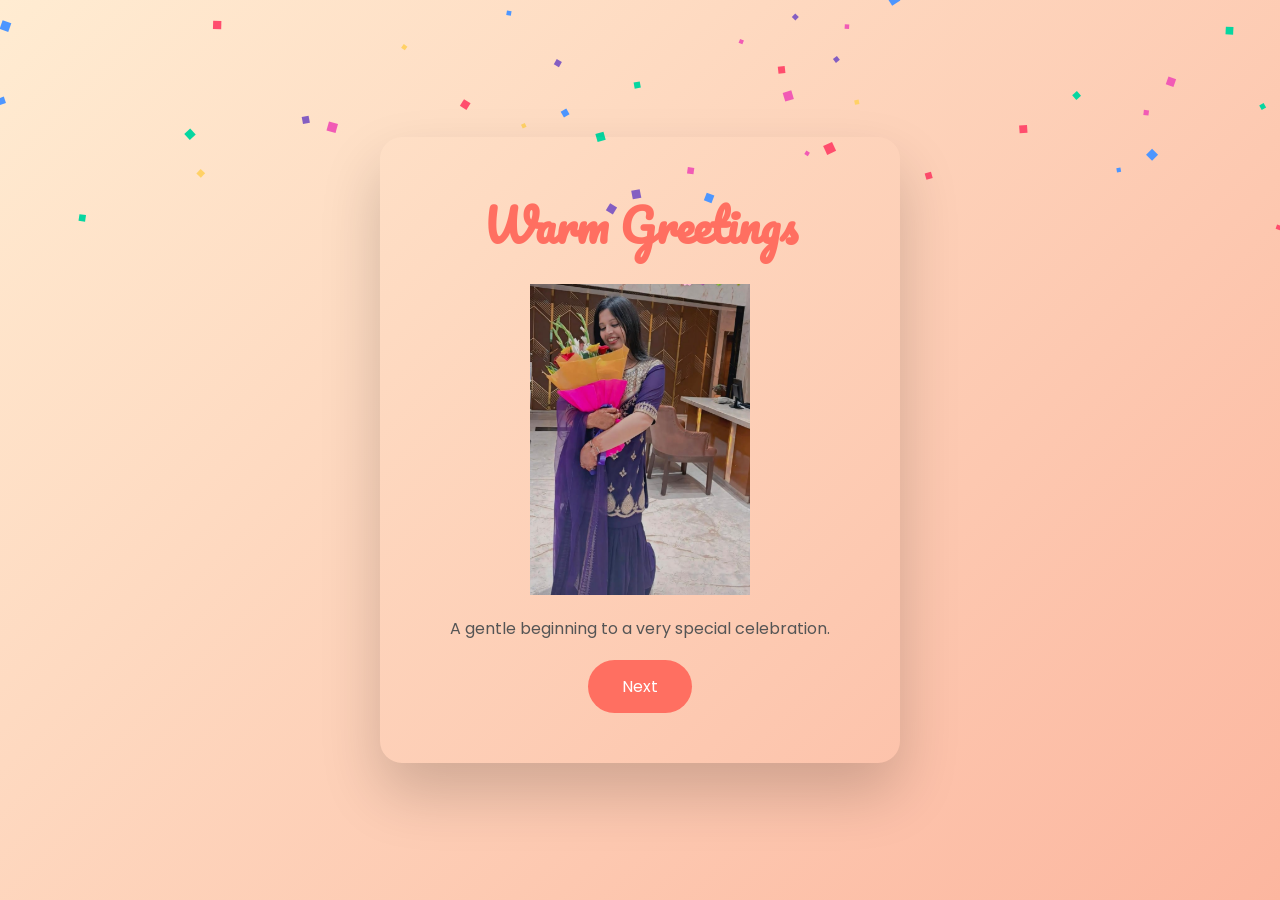
==== birthday/index.html @ cfb66eb4 "add file" ====
<!DOCTYPE html>
<html lang="en">
<head>
<meta charset="UTF-8">
<title>Birthday Wishes</title>
<meta name="viewport" content="width=device-width, initial-scale=1.0">

<link href="https://fonts.googleapis.com/css2?family=Poppins:wght@300;400;600&family=Pacifico&display=swap" rel="stylesheet">

<style>
*{margin:0;padding:0;box-sizing:border-box;font-family:Poppins,sans-serif}

body{
  background:linear-gradient(135deg,#ffecd2,#fcb69f);
  overflow:hidden;
}

/* ===== COMMON ===== */
.screen{
  min-height:100vh;
  display:none;
  align-items:center;
  justify-content:center;
  text-align:center;
  position:relative;
  z-index:2;
}
.active{display:flex}

.card{
  background:transparent;
  padding:50px 40px;
  border-radius:22px;
  max-width:520px;
  width:90%;
  box-shadow:0 30px 60px rgba(0,0,0,.18);
  animation:pop 1s ease;
  cursor: pointer;
}

@keyframes pop{
  from{transform:translateY(60px) scale(.9);opacity:0}
  to{transform:translateY(0) scale(1);opacity:1}
}

h1{
  font-family:Pacifico,cursive;
  font-size:44px;
  color:#ff6f61;
}

.big{
  font-size:78px;
  animation:glow 2s infinite alternate;
}

@keyframes glow{
  from{text-shadow:0 0 15px #ffc2d1}
  to{text-shadow:0 0 40px #ff4d6d}
}

p{color:#555;line-height:1.7;margin:18px 0}

img{
  width:220px;
  margin:20px auto;
  display:block;
}

.btn{
  padding:14px 34px;
  background:#ff6f61;
  color:#fff;
  border-radius:30px;
  text-decoration:none;
  display:inline-block;
  transition:.3s;
}
.btn:hover{background:#ff3d2e}

/* FLOAT IMAGE */
.float{animation:float 3s ease-in-out infinite}
@keyframes float{
  50%{transform:translateY(-15px)}
}

/* ===== IMAGE FLOW ===== */
.flow{
  position:fixed;
  inset:0;
  pointer-events:none;
  z-index:1;
}
.flow img{
  position:absolute;
  bottom:-160px;
  opacity:.85;
  animation:up linear infinite;
}
@keyframes up{
  to{transform:translateY(-150vh)}
}

/* ===== CONFETTI ===== */
canvas{
  position:fixed;
  inset:0;
  pointer-events:none;
  z-index:0;
}

.white{
    color: white;
}
</style>
</head>

<body>

<audio id="music" src="../music/birthday.mp3"></audio>

<canvas id="confetti"></canvas>
<canvas id="fireworks"></canvas>

<!-- TAB 1 -->
<section class="screen active" id="tab1">
  <div class="card">
    <h1>Warm Greetings</h1>
    <img src="../image/img1.png">
    <p>A gentle beginning to a very special celebration.</p>
    <a class="btn" onclick="nextTab(1)">Next</a>
  </div>
</section>

<!-- TAB 2 -->
<section class="screen" id="tab2">
  <div class="card">
    <h1>With Respect</h1>
    <img src="../image/img2.png" class="float">
    <p>
      May your life always be guided by peace,
      success, and heartfelt happiness.
    </p>
    <a class="btn" onclick="nextTab(2)">Next</a>
  </div>
</section>

<!-- TAB 3 -->
<section class="screen" id="tab3">
  <div class="card">
    <h1 class="big">Happy Birthday</h1>
    <img src="../image/img.png">
    <p>
      With best wishes for good health,
      prosperity, and joyful moments always.
    </p>
    <a class="btn" onclick="nextTab(3)">Final Surprise</a>
  </div>
</section>

<!-- TAB 4 FINAL -->
<section class="screen" id="tab4">
  <div class="flow" id="flow"></div>
  <div class="card">
    <h1 class="big">🎉 Celebrate 🎉</h1>
    <p class="white">
      May this year bring new hope,
      endless smiles, and beautiful memories.
    </p>
  </div>
</section>

<script>
/* ===== TAB CONTROL ===== */
function nextTab(n){
  document.getElementById("tab"+n).classList.remove("active");
  document.getElementById("tab"+(n+1)).classList.add("active");
  if(n===3) startFinal();
}

/* ===== FINAL EFFECTS ===== */
const images=[
  "../image/img1.png",
  "../image/img2.png",
  "../image/img3.png",
  "../image/img4.png",
  "../image/img5.png"
];

function startFinal(){
  document.getElementById("music").play();
  imageFlow();
  fireworks();
}

/* IMAGE FLOW */
function imageFlow(){
  const f=document.getElementById("flow");
  for(let i=0;i<30;i++){
    let im=document.createElement("img");
    im.src=images[i%images.length];
    im.style.left=Math.random()*100+"%";
    im.style.width=60+Math.random()*70+"px";
    im.style.animationDuration=16+Math.random()*14+"s";
    im.style.animationDelay=Math.random()*8+"s";
    f.appendChild(im);
  }
}

/* ===== CONTINUOUS CONFETTI ===== */
const cc=document.getElementById("confetti"),cx=cc.getContext("2d");
cc.width=innerWidth;cc.height=innerHeight;

const conf=[];
const colors=["#ff4d6d","#ffd166","#06d6a0","#4d96ff","#845ec2","#f15bb5"];

class Conf{
  constructor(){
    this.x=Math.random()*cc.width;
    this.y=Math.random()*cc.height-cc.height;
    this.s=Math.random()*6+4;
    this.v=Math.random()*2+2;
    this.c=colors[Math.floor(Math.random()*colors.length)];
    this.r=Math.random()*360;
  }
  u(){
    this.y+=this.v;
    if(this.y>cc.height){this.y=-20;this.x=Math.random()*cc.width}
  }
  d(){
    cx.save();
    cx.translate(this.x,this.y);
    cx.rotate(this.r);
    cx.fillStyle=this.c;
    cx.fillRect(-this.s/2,-this.s/2,this.s,this.s);
    cx.restore();
  }
}
for(let i=0;i<180;i++)conf.push(new Conf());

(function confettiLoop(){
  cx.clearRect(0,0,cc.width,cc.height);
  conf.forEach(c=>{c.u();c.d()});
  requestAnimationFrame(confettiLoop);
})();

/* ===== FIREWORKS ===== */
const fw=document.getElementById("fireworks"),fx=fw.getContext("2d");
fw.width=innerWidth;fw.height=innerHeight;
let p=[];

class Part{
  constructor(x,y){
    this.x=x;this.y=y;
    this.vx=(Math.random()-.5)*5;
    this.vy=(Math.random()-.5)*5;
    this.life=90;
    this.c=`hsl(${Math.random()*360},100%,60%)`;
  }
  u(){this.x+=this.vx;this.y+=this.vy;this.life--}
  d(){fx.fillStyle=this.c;fx.beginPath();fx.arc(this.x,this.y,2,0,7);fx.fill()}
}

function boom(){
  let x=Math.random()*fw.width,y=Math.random()*fw.height/2;
  for(let i=0;i<80;i++)p.push(new Part(x,y));
}

function fireworks(){
  function loop(){
    fx.fillStyle="rgba(0,0,0,.15)";
    fx.fillRect(0,0,fw.width,fw.height);
    if(Math.random()<.05)boom();
    p=p.filter(o=>{o.u();o.d();return o.life>0});
    requestAnimationFrame(loop);
  }
  loop();
}
</script>

</body>
</html>
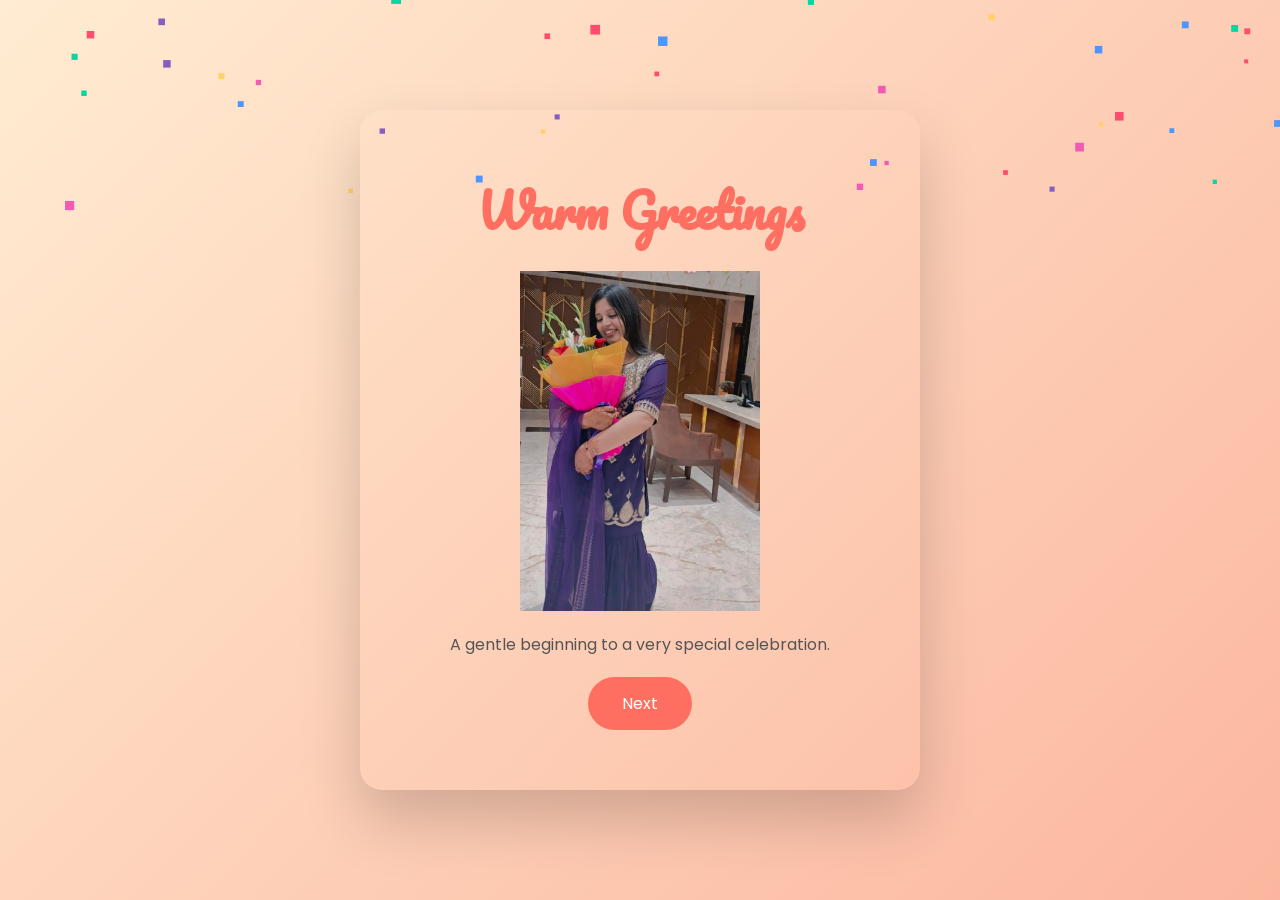
==== commit 825b1644: "add file" ====
--- a/birthday/index.html
+++ b/birthday/index.html
@@ -1,118 +1,15 @@
 <!DOCTYPE html>
 <html lang="en">
 <head>
-<meta charset="UTF-8">
-<title>Birthday Wishes</title>
-<meta name="viewport" content="width=device-width, initial-scale=1.0">
+  <meta charset="UTF-8">
+  <title>Birthday Wishes</title>
+  <meta name="viewport" content="width=device-width, initial-scale=1.0">
 
-<link href="https://fonts.googleapis.com/css2?family=Poppins:wght@300;400;600&family=Pacifico&display=swap" rel="stylesheet">
+  <!-- Google Fonts -->
+  <link href="https://fonts.googleapis.com/css2?family=Poppins:wght@300;400;600&family=Pacifico&display=swap" rel="stylesheet">
 
-<style>
-*{margin:0;padding:0;box-sizing:border-box;font-family:Poppins,sans-serif}
-
-body{
-  background:linear-gradient(135deg,#ffecd2,#fcb69f);
-  overflow:hidden;
-}
-
-/* ===== COMMON ===== */
-.screen{
-  min-height:100vh;
-  display:none;
-  align-items:center;
-  justify-content:center;
-  text-align:center;
-  position:relative;
-  z-index:2;
-}
-.active{display:flex}
-
-.card{
-  background:transparent;
-  padding:50px 40px;
-  border-radius:22px;
-  max-width:520px;
-  width:90%;
-  box-shadow:0 30px 60px rgba(0,0,0,.18);
-  animation:pop 1s ease;
-  cursor: pointer;
-}
-
-@keyframes pop{
-  from{transform:translateY(60px) scale(.9);opacity:0}
-  to{transform:translateY(0) scale(1);opacity:1}
-}
-
-h1{
-  font-family:Pacifico,cursive;
-  font-size:44px;
-  color:#ff6f61;
-}
-
-.big{
-  font-size:78px;
-  animation:glow 2s infinite alternate;
-}
-
-@keyframes glow{
-  from{text-shadow:0 0 15px #ffc2d1}
-  to{text-shadow:0 0 40px #ff4d6d}
-}
-
-p{color:#555;line-height:1.7;margin:18px 0}
-
-img{
-  width:220px;
-  margin:20px auto;
-  display:block;
-}
-
-.btn{
-  padding:14px 34px;
-  background:#ff6f61;
-  color:#fff;
-  border-radius:30px;
-  text-decoration:none;
-  display:inline-block;
-  transition:.3s;
-}
-.btn:hover{background:#ff3d2e}
-
-/* FLOAT IMAGE */
-.float{animation:float 3s ease-in-out infinite}
-@keyframes float{
-  50%{transform:translateY(-15px)}
-}
-
-/* ===== IMAGE FLOW ===== */
-.flow{
-  position:fixed;
-  inset:0;
-  pointer-events:none;
-  z-index:1;
-}
-.flow img{
-  position:absolute;
-  bottom:-160px;
-  opacity:.85;
-  animation:up linear infinite;
-}
-@keyframes up{
-  to{transform:translateY(-150vh)}
-}
-
-/* ===== CONFETTI ===== */
-canvas{
-  position:fixed;
-  inset:0;
-  pointer-events:none;
-  z-index:0;
-}
-
-.white{
-    color: white;
-}
-</style>
+  <!-- CSS -->
+  <link rel="stylesheet" href="style.css">
 </head>
 
 <body>
@@ -137,10 +34,7 @@
   <div class="card">
     <h1>With Respect</h1>
     <img src="../image/img2.png" class="float">
-    <p>
-      May your life always be guided by peace,
-      success, and heartfelt happiness.
-    </p>
+    <p>May your life always be guided by peace and happiness.</p>
     <a class="btn" onclick="nextTab(2)">Next</a>
   </div>
 </section>
@@ -150,133 +44,21 @@
   <div class="card">
     <h1 class="big">Happy Birthday</h1>
     <img src="../image/img.png">
-    <p>
-      With best wishes for good health,
-      prosperity, and joyful moments always.
-    </p>
+    <p>Wishing you health, success, and joyful moments.</p>
     <a class="btn" onclick="nextTab(3)">Final Surprise</a>
   </div>
 </section>
 
-<!-- TAB 4 FINAL -->
+<!-- TAB 4 -->
 <section class="screen" id="tab4">
   <div class="flow" id="flow"></div>
   <div class="card">
     <h1 class="big">🎉 Celebrate 🎉</h1>
-    <p class="white">
-      May this year bring new hope,
-      endless smiles, and beautiful memories.
-    </p>
+    <p class="white">May this year bring smiles and beautiful memories.</p>
   </div>
 </section>
 
-<script>
-/* ===== TAB CONTROL ===== */
-function nextTab(n){
-  document.getElementById("tab"+n).classList.remove("active");
-  document.getElementById("tab"+(n+1)).classList.add("active");
-  if(n===3) startFinal();
-}
-
-/* ===== FINAL EFFECTS ===== */
-const images=[
-  "../image/img1.png",
-  "../image/img2.png",
-  "../image/img3.png",
-  "../image/img4.png",
-  "../image/img5.png"
-];
-
-function startFinal(){
-  document.getElementById("music").play();
-  imageFlow();
-  fireworks();
-}
-
-/* IMAGE FLOW */
-function imageFlow(){
-  const f=document.getElementById("flow");
-  for(let i=0;i<30;i++){
-    let im=document.createElement("img");
-    im.src=images[i%images.length];
-    im.style.left=Math.random()*100+"%";
-    im.style.width=60+Math.random()*70+"px";
-    im.style.animationDuration=16+Math.random()*14+"s";
-    im.style.animationDelay=Math.random()*8+"s";
-    f.appendChild(im);
-  }
-}
-
-/* ===== CONTINUOUS CONFETTI ===== */
-const cc=document.getElementById("confetti"),cx=cc.getContext("2d");
-cc.width=innerWidth;cc.height=innerHeight;
-
-const conf=[];
-const colors=["#ff4d6d","#ffd166","#06d6a0","#4d96ff","#845ec2","#f15bb5"];
-
-class Conf{
-  constructor(){
-    this.x=Math.random()*cc.width;
-    this.y=Math.random()*cc.height-cc.height;
-    this.s=Math.random()*6+4;
-    this.v=Math.random()*2+2;
-    this.c=colors[Math.floor(Math.random()*colors.length)];
-    this.r=Math.random()*360;
-  }
-  u(){
-    this.y+=this.v;
-    if(this.y>cc.height){this.y=-20;this.x=Math.random()*cc.width}
-  }
-  d(){
-    cx.save();
-    cx.translate(this.x,this.y);
-    cx.rotate(this.r);
-    cx.fillStyle=this.c;
-    cx.fillRect(-this.s/2,-this.s/2,this.s,this.s);
-    cx.restore();
-  }
-}
-for(let i=0;i<180;i++)conf.push(new Conf());
-
-(function confettiLoop(){
-  cx.clearRect(0,0,cc.width,cc.height);
-  conf.forEach(c=>{c.u();c.d()});
-  requestAnimationFrame(confettiLoop);
-})();
-
-/* ===== FIREWORKS ===== */
-const fw=document.getElementById("fireworks"),fx=fw.getContext("2d");
-fw.width=innerWidth;fw.height=innerHeight;
-let p=[];
-
-class Part{
-  constructor(x,y){
-    this.x=x;this.y=y;
-    this.vx=(Math.random()-.5)*5;
-    this.vy=(Math.random()-.5)*5;
-    this.life=90;
-    this.c=`hsl(${Math.random()*360},100%,60%)`;
-  }
-  u(){this.x+=this.vx;this.y+=this.vy;this.life--}
-  d(){fx.fillStyle=this.c;fx.beginPath();fx.arc(this.x,this.y,2,0,7);fx.fill()}
-}
-
-function boom(){
-  let x=Math.random()*fw.width,y=Math.random()*fw.height/2;
-  for(let i=0;i<80;i++)p.push(new Part(x,y));
-}
-
-function fireworks(){
-  function loop(){
-    fx.fillStyle="rgba(0,0,0,.15)";
-    fx.fillRect(0,0,fw.width,fw.height);
-    if(Math.random()<.05)boom();
-    p=p.filter(o=>{o.u();o.d();return o.life>0});
-    requestAnimationFrame(loop);
-  }
-  loop();
-}
-</script>
-
+<!-- JS -->
+<script src="script.js"></script>
 </body>
 </html>
--- a/birthday/style.css
+++ b/birthday/style.css
@@ -0,0 +1,124 @@
+*{
+  margin:0;
+  padding:0;
+  box-sizing:border-box;
+  font-family:Poppins,sans-serif;
+}
+
+body{
+  background:linear-gradient(135deg,#ffecd2,#fcb69f);
+  overflow:hidden;
+}
+
+/* COMMON */
+.screen{
+  min-height:100vh;
+  display:none;
+  align-items:center;
+  justify-content:center;
+  text-align:center;
+  position:relative;
+  z-index:2;
+}
+.active{display:flex}
+
+.card{
+  background:transparent;
+  padding:50px 40px;
+  border-radius:22px;
+  max-width:520px;
+  width:90%;
+  box-shadow:0 30px 60px rgba(0,0,0,.18);
+  animation:pop 1s ease;
+}
+
+@keyframes pop{
+  from{transform:translateY(60px) scale(.9);opacity:0}
+  to{transform:translateY(0) scale(1);opacity:1}
+}
+
+h1{
+  font-family:Pacifico,cursive;
+  font-size:44px;
+  color:#ff6f61;
+}
+
+.big{
+  font-size:78px;
+  animation:glow 2s infinite alternate;
+}
+
+@keyframes glow{
+  from{text-shadow:0 0 15px #ffc2d1}
+  to{text-shadow:0 0 40px #ff4d6d}
+}
+
+p{
+  color:#555;
+  line-height:1.7;
+  margin:18px 0;
+}
+
+img{
+  width:220px;
+  margin:20px auto;
+  display:block;
+}
+
+.btn{
+  padding:14px 34px;
+  background:#ff6f61;
+  color:#fff;
+  border-radius:30px;
+  text-decoration:none;
+  display:inline-block;
+}
+
+.btn:hover{background:#ff3d2e}
+
+/* FLOAT */
+.float{animation:float 3s ease-in-out infinite}
+@keyframes float{50%{transform:translateY(-15px)}}
+
+/* IMAGE FLOW */
+.flow{
+  position:fixed;
+  inset:0;
+  pointer-events:none;
+  z-index:1;
+}
+.flow img{
+  position:absolute;
+  bottom:-160px;
+  opacity:.85;
+  animation:up linear infinite;
+}
+@keyframes up{to{transform:translateY(-150vh)}}
+
+/* CANVAS */
+canvas{
+  position:fixed;
+  inset:0;
+  pointer-events:none;
+  z-index:0;
+}
+
+.white{color:#fff}
+
+/* MOBILE ≤ 480px */
+@media (max-width:480px){
+  .card{padding:26px 20px}
+  h1{font-size:26px}
+  .big{font-size:46px}
+  p{font-size:13px}
+  img{width:140px}
+  .btn{padding:11px 24px;font-size:13px}
+}
+
+/* LAPTOP ≥ 1024px */
+@media (min-width:1024px){
+  .card{max-width:560px;padding:60px 50px}
+  h1{font-size:46px}
+  .big{font-size:82px}
+  img{width:240px}
+}
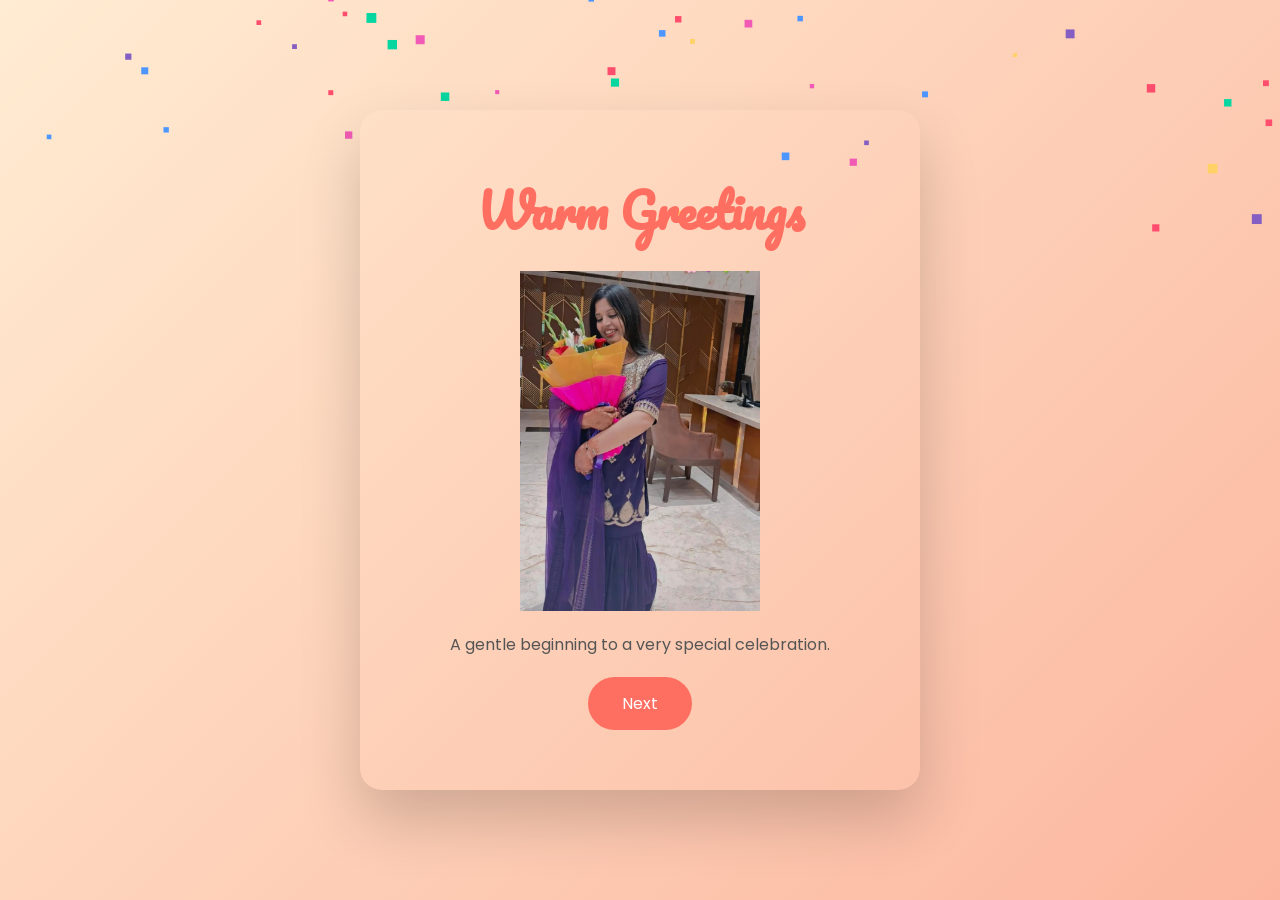
==== commit 25188b14: "add file" ====
--- a/birthday/index.html
+++ b/birthday/index.html
@@ -1,15 +1,138 @@
 <!DOCTYPE html>
 <html lang="en">
 <head>
-  <meta charset="UTF-8">
-  <title>Birthday Wishes</title>
-  <meta name="viewport" content="width=device-width, initial-scale=1.0">
-
-  <!-- Google Fonts -->
-  <link href="https://fonts.googleapis.com/css2?family=Poppins:wght@300;400;600&family=Pacifico&display=swap" rel="stylesheet">
-
-  <!-- CSS -->
-  <link rel="stylesheet" href="style.css">
+<meta charset="UTF-8">
+<title>Birthday Wishes</title>
+<meta name="viewport" content="width=device-width, initial-scale=1.0">
+
+<link href="https://fonts.googleapis.com/css2?family=Poppins:wght@300;400;600&family=Pacifico&display=swap" rel="stylesheet">
+
+<style>
+*{
+  margin:0;
+  padding:0;
+  box-sizing:border-box;
+  font-family:Poppins,sans-serif;
+}
+
+body{
+  background:linear-gradient(135deg,#ffecd2,#fcb69f);
+  overflow:hidden;
+}
+
+/* ===== COMMON ===== */
+.screen{
+  min-height:100vh;
+  display:none;
+  align-items:center;
+  justify-content:center;
+  text-align:center;
+  position:relative;
+  z-index:2;
+}
+.active{display:flex}
+
+.card{
+  background:transparent;
+  padding:50px 40px;
+  border-radius:22px;
+  max-width:520px;
+  width:90%;
+  box-shadow:0 30px 60px rgba(0,0,0,.18);
+  animation:pop 1s ease;
+}
+
+@keyframes pop{
+  from{transform:translateY(60px) scale(.9);opacity:0}
+  to{transform:translateY(0) scale(1);opacity:1}
+}
+
+h1{
+  font-family:Pacifico,cursive;
+  font-size:44px;
+  color:#ff6f61;
+}
+
+.big{
+  font-size:78px;
+  animation:glow 2s infinite alternate;
+}
+
+@keyframes glow{
+  from{text-shadow:0 0 15px #ffc2d1}
+  to{text-shadow:0 0 40px #ff4d6d}
+}
+
+p{
+  color:#555;
+  line-height:1.7;
+  margin:18px 0;
+}
+
+img{
+  width:220px;
+  margin:20px auto;
+  display:block;
+}
+
+.btn{
+  padding:14px 34px;
+  background:#ff6f61;
+  color:#fff;
+  border-radius:30px;
+  text-decoration:none;
+  display:inline-block;
+}
+
+.btn:hover{background:#ff3d2e}
+
+/* FLOAT */
+.float{animation:float 3s ease-in-out infinite}
+@keyframes float{50%{transform:translateY(-15px)}}
+
+/* IMAGE FLOW */
+.flow{
+  position:fixed;
+  inset:0;
+  pointer-events:none;
+  z-index:1;
+}
+.flow img{
+  position:absolute;
+  bottom:-160px;
+  opacity:.85;
+  animation:up linear infinite;
+}
+@keyframes up{to{transform:translateY(-150vh)}}
+
+/* CANVAS */
+canvas{
+  position:fixed;
+  inset:0;
+  pointer-events:none;
+  z-index:0;
+}
+
+.white{color:#fff}
+
+/* ===== MOBILE (≤ 480px) ===== */
+@media (max-width:480px){
+  .card{padding:26px 20px}
+  h1{font-size:26px}
+  .big{font-size:46px}
+  p{font-size:13px}
+  img{width:140px}
+  .btn{padding:11px 24px;font-size:13px}
+}
+
+/* ===== LAPTOP (≥ 1024px) ===== */
+@media (min-width:1024px){
+  .card{max-width:560px;padding:60px 50px}
+  h1{font-size:46px}
+  .big{font-size:82px}
+  img{width:240px}
+}
+</style>
 </head>
 
 <body>
@@ -54,11 +177,101 @@
   <div class="flow" id="flow"></div>
   <div class="card">
     <h1 class="big">🎉 Celebrate 🎉</h1>
-    <p class="white">May this year bring smiles and beautiful memories.</p>
-  </div>
-</section>
-
-<!-- JS -->
-<script src="script.js"></script>
+    <p class="white">May this year bring new hope,
+      endless smiles, and beautiful memories.</p>
+  </div>
+</section>
+
+<script>
+function nextTab(n){
+  document.getElementById("tab"+n).classList.remove("active");
+  document.getElementById("tab"+(n+1)).classList.add("active");
+  if(n===3) startFinal();
+}
+
+const images=[
+  "../image/img1.png",
+  "../image/img2.png",
+  "../image/img3.png",
+  "../image/img4.png",
+  "../image/img5.png"
+];
+
+function startFinal(){
+  document.getElementById("music").play();
+  imageFlow();
+  fireworks();
+}
+
+function imageFlow(){
+  const f=document.getElementById("flow");
+  for(let i=0;i<30;i++){
+    let im=document.createElement("img");
+    im.src=images[i%images.length];
+    im.style.left=Math.random()*100+"%";
+    im.style.width=60+Math.random()*70+"px";
+    im.style.animationDuration=16+Math.random()*14+"s";
+    im.style.animationDelay=Math.random()*8+"s";
+    f.appendChild(im);
+  }
+}
+
+/* CONFETTI */
+const cc=document.getElementById("confetti"),cx=cc.getContext("2d");
+cc.width=innerWidth;cc.height=innerHeight;
+const conf=[],colors=["#ff4d6d","#ffd166","#06d6a0","#4d96ff","#845ec2","#f15bb5"];
+
+class Conf{
+  constructor(){
+    this.x=Math.random()*cc.width;
+    this.y=Math.random()*cc.height-cc.height;
+    this.s=Math.random()*6+4;
+    this.v=Math.random()*2+2;
+    this.c=colors[Math.floor(Math.random()*colors.length)];
+  }
+  u(){this.y+=this.v;if(this.y>cc.height){this.y=-20;this.x=Math.random()*cc.width}}
+  d(){cx.fillStyle=this.c;cx.fillRect(this.x,this.y,this.s,this.s)}
+}
+for(let i=0;i<180;i++)conf.push(new Conf());
+
+(function loop(){
+  cx.clearRect(0,0,cc.width,cc.height);
+  conf.forEach(c=>{c.u();c.d()});
+  requestAnimationFrame(loop);
+})();
+
+/* FIREWORKS */
+const fw=document.getElementById("fireworks"),fx=fw.getContext("2d");
+fw.width=innerWidth;fw.height=innerHeight;
+let p=[];
+
+class Part{
+  constructor(x,y){
+    this.x=x;this.y=y;
+    this.vx=(Math.random()-.5)*5;
+    this.vy=(Math.random()-.5)*5;
+    this.life=90;
+    this.c=`hsl(${Math.random()*360},100%,60%)`;
+  }
+  u(){this.x+=this.vx;this.y+=this.vy;this.life--}
+  d(){fx.fillStyle=this.c;fx.beginPath();fx.arc(this.x,this.y,2,0,7);fx.fill()}
+}
+
+function boom(){
+  let x=Math.random()*fw.width,y=Math.random()*fw.height/2;
+  for(let i=0;i<80;i++)p.push(new Part(x,y));
+}
+
+function fireworks(){
+  (function loop(){
+    fx.fillStyle="rgba(0,0,0,.15)";
+    fx.fillRect(0,0,fw.width,fw.height);
+    if(Math.random()<.05)boom();
+    p=p.filter(o=>{o.u();o.d();return o.life>0});
+    requestAnimationFrame(loop);
+  })();
+}
+</script>
+
 </body>
-</html>
+</html>
